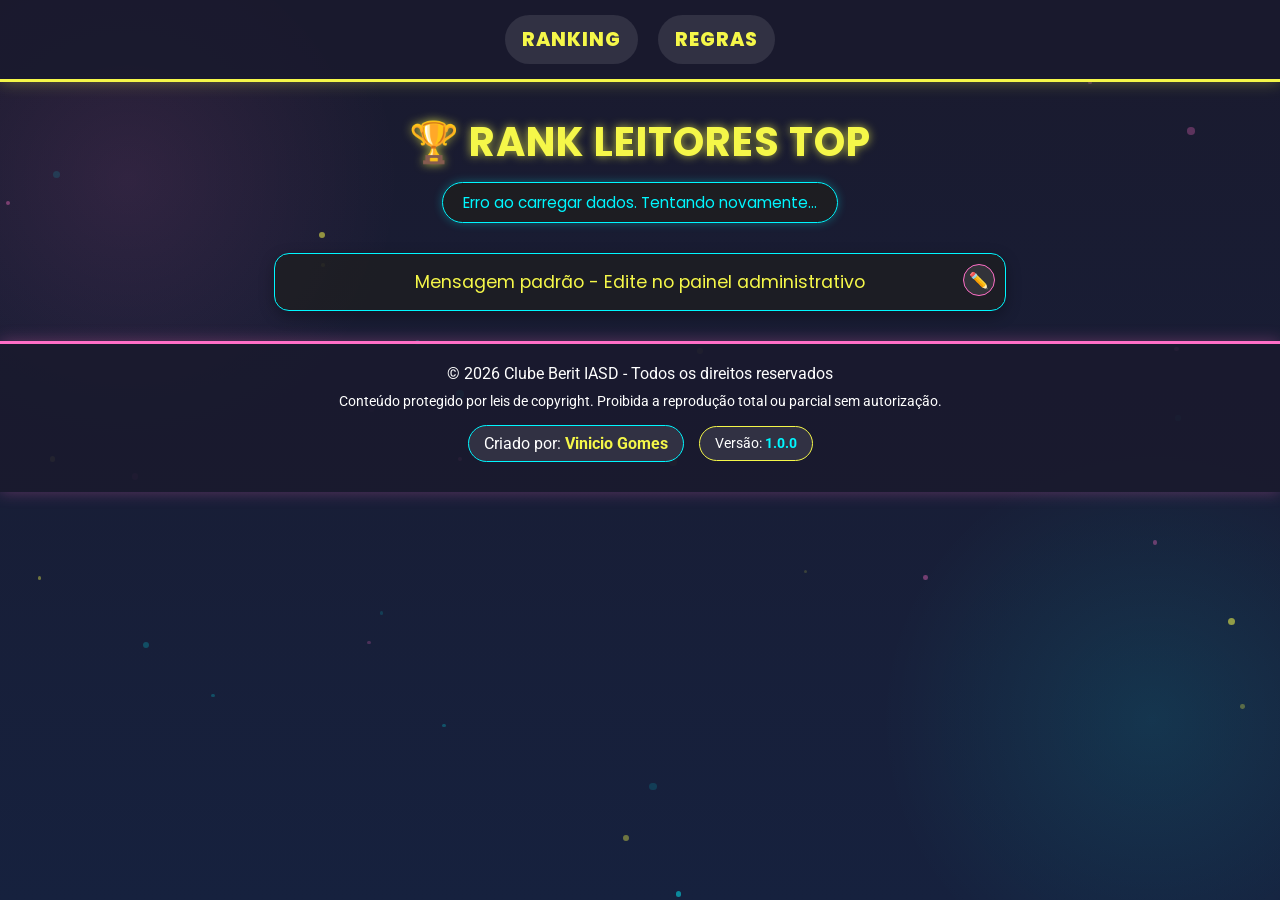
==== index.html @ 9e3b2700 "versao2" ====
<!DOCTYPE html>
<html lang="pt-br">
<head>
  <meta charset="UTF-8">
  <meta name="viewport" content="width=device-width, initial-scale=1.0">
  <title>Rank Leitores de Ponta - Desafio Jovem</title>
  <link href="https://fonts.googleapis.com/css2?family=Poppins:wght@700;800&family=Roboto:wght@400;700&display=swap" rel="stylesheet">
  <link rel="stylesheet" href="Css/styles.css">
</head>
<body>
  <div class="particles" id="particles"></div>
  
  <header>
    <div onclick="showRanking()">Ranking</div>
    <div onclick="showRules()">Regras</div>
  </header>

  <h1>🏆 RANK LEITORES TOP</h1>
  <div class="last-updated"><span id="last-updated"></span></div>
  
  <div class="custom-message" id="customMessage">
    <div class="custom-message-content" id="customMessageContent">
      Mensagem padrão - Edite no painel administrativo
    </div>
    <div class="edit-btn" id="editBtn">✏️</div>
  </div>
  
  <div class="ranking" id="ranking"></div>
  
  <div class="rules" id="rules">
    <h2>📜 REGRAS DA COMPETIÇÃO</h2>
    <ol>
      <li><strong>Questionário:</strong> Sera enviado um link toda segunda, terça e sexta com algumas perguntas.</li>
      <li><strong>Sobre o Questionário:</strong> Será realizado um estudo sobre um livro ou personagem da Bíblia, o qual será divulgado pelo capelão e estará no topo do site. O link será da plataforma Forms e enviado nos grupos do clube no WhatsApp. </li>
      <li><strong>Envio de respostas:</strong> Será aceito o envio de 1 formulário por participante.</li>
      <li><strong>Pontuação:</strong> Cada pergunta respondida certa vale 1 ponto.</li>
      <li><strong>Cantinho da unidade: </strong> Cada item do cantinho da unidade vale 1 ponto.</li>
      <li><strong>Culto:</strong> Presença no culto vale 2 pontos.</li>
      <li><strong>Premiação:</strong> Os 3 primeiros colocados ganharão prêmios especiais!</li>
      <li><strong>Data da premiação:</strong> A definir... </li>
    </ol>
  </div>

  <div class="admin-panel" id="adminPanel" style="display: none;">
    <span class="close-btn" id="closeAdminPanel">×</span>
    <div class="admin-content">
      <h3>🔒 Painel Administrativo</h3>
      <input type="password" id="adminPassword" class="admin-input" placeholder="Digite a senha">
      <textarea id="customMessageInput" class="admin-input" rows="5" placeholder="Digite sua mensagem personalizada"></textarea>
      <button class="admin-btn" id="saveMessageBtn">Salvar Mensagem</button>
    </div>
  </div>

  <footer>
    <div>© <span id="current-year"></span> Clube Berit IASD - Todos os direitos reservados</div>
    <div>Conteúdo protegido por leis de copyright. Proibida a reprodução total ou parcial sem autorização.</div>
    <div class="footer-info">
      <div>Criado por: <strong>Vinicio Gomes</strong></div>
      <div>Versão: <strong>1.0.0</strong></div>
    </div>
  </footer>

  <script src="java/script.js"></script>
</body>
</html>
---- Css/styles.css ----
:root {
  --neon-yellow: #f5f749;
  --neon-pink: #ff6ec7;
  --neon-blue: #00f7ff;
  --dark-bg: #1a1a2e;
  --darker-bg: #16213e;
}

body {
  margin: 0;
  font-family: 'Roboto', sans-serif;
  background: var(--dark-bg);
  color: white;
  background-image: 
    radial-gradient(circle at 10% 20%, rgba(255, 110, 199, 0.1) 0%, transparent 20%),
    radial-gradient(circle at 90% 80%, rgba(0, 247, 255, 0.1) 0%, transparent 20%),
    linear-gradient(to bottom, var(--dark-bg), var(--darker-bg));
  min-height: 100vh;
}

header {
  background: rgba(26, 26, 46, 0.9);
  padding: 15px;
  text-align: center;
  display: flex;
  justify-content: center;
  gap: 20px;
  flex-wrap: wrap;
  border-bottom: 3px solid var(--neon-yellow);
  box-shadow: 0 0 15px rgba(245, 247, 73, 0.3);
}

header div {
  cursor: pointer;
  color: var(--neon-yellow);
  font-family: 'Poppins', sans-serif;
  font-weight: 800;
  font-size: 1.2rem;
  text-transform: uppercase;
  letter-spacing: 1px;
  padding: 8px 15px;
  border-radius: 30px;
  transition: all 0.3s ease;
  background: rgba(255, 255, 255, 0.1);
  border: 2px solid transparent;
}

header div:hover {
  transform: translateY(-3px);
  box-shadow: 0 5px 15px rgba(245, 247, 73, 0.4);
  border-color: var(--neon-yellow);
}

h1 {
  text-align: center;
  margin: 30px 0 10px;
  color: var(--neon-yellow);
  font-family: 'Poppins', sans-serif;
  font-size: 2.5rem;
  text-shadow: 0 0 10px rgba(245, 247, 73, 0.7);
  letter-spacing: 1px;
  animation: glow 2s infinite alternate;
}

@keyframes glow {
  from {
    text-shadow: 0 0 10px rgba(245, 247, 73, 0.7);
  }
  to {
    text-shadow: 0 0 20px rgba(245, 247, 73, 0.9), 0 0 30px rgba(245, 247, 73, 0.5);
  }
}

.last-updated {
  text-align: center;
  margin: 10px auto 30px;
}

.last-updated span {
  color: var(--neon-blue);
  font-size: 0.95em;
  background-color: rgba(31, 31, 31, 0.8);
  display: inline-block;
  padding: 8px 20px;
  border-radius: 30px;
  box-shadow: 0 0 10px rgba(0, 247, 255, 0.3);
  font-family: 'Poppins', sans-serif;
  border: 1px solid var(--neon-blue);
}

.ranking {
  width: 100%;
  max-width: 700px;
  margin: 0 auto 30px;
  padding: 0 15px;
}

.entry {
  display: flex;
  align-items: center;
  background: rgba(30, 30, 30, 0.7);
  border-radius: 15px;
  padding: 15px;
  margin-bottom: 15px;
  box-shadow: 0 5px 15px rgba(0, 0, 0, 0.3);
  position: relative;
  transition: all 0.3s ease;
  backdrop-filter: blur(5px);
  border: 1px solid rgba(255, 255, 255, 0.1);
}

.entry:hover {
  transform: translateY(-5px);
  box-shadow: 0 8px 20px rgba(0, 0, 0, 0.4);
}

.entry.gold {
  background: linear-gradient(to right, rgba(255, 215, 0, 0.1), rgba(30, 30, 30, 0.7));
  border-left: 8px solid gold;
  animation: goldGlow 3s infinite alternate;
}

.entry.silver {
  background: linear-gradient(to right, rgba(192, 192, 192, 0.1), rgba(30, 30, 30, 0.7));
  border-left: 8px solid silver;
}

.entry.bronze {
  background: linear-gradient(to right, rgba(205, 127, 50, 0.1), rgba(30, 30, 30, 0.7));
  border-left: 8px solid #cd7f32;
}

@keyframes goldGlow {
  from {
    box-shadow: 0 0 10px rgba(255, 215, 0, 0.3);
  }
  to {
    box-shadow: 0 0 20px rgba(255, 215, 0, 0.6);
  }
}

.entry img {
  width: 60px;
  height: 60px;
  border-radius: 50%;
  margin-right: 20px;
  object-fit: cover;
  border: 3px solid rgba(255, 255, 255, 0.2);
  box-shadow: 0 0 10px rgba(0, 0, 0, 0.3);
}

.entry .info {
  flex-grow: 1;
}

.entry .info .name {
  font-weight: bold;
  font-size: 1.2rem;
  color: white;
  margin-bottom: 5px;
  font-family: 'Poppins', sans-serif;
}

.entry .info .points {
  font-size: 1em;
  color: #ccc;
  display: flex;
  align-items: center;
}

.entry .info .points::before {
  content: "⭐";
  margin-right: 5px;
  font-size: 0.9em;
}

.position {
  font-size: 1.5em;
  font-weight: bold;
  margin-right: 15px;
  width: 40px;
  text-align: center;
  font-family: 'Poppins', sans-serif;
  color: var(--neon-pink);
  text-shadow: 0 0 5px rgba(255, 110, 199, 0.5);
}

.crown {
  font-size: 2em;
  position: absolute;
  right: 20px;
  top: 50%;
  transform: translateY(-50%);
  filter: drop-shadow(0 0 5px rgba(255, 255, 255, 0.7));
}

.gold .crown {
  animation: bounce 1s infinite alternate;
}

@keyframes bounce {
  from {
    transform: translateY(-50%) scale(1);
  }
  to {
    transform: translateY(-50%) scale(1.1);
  }
}

.particles {
  position: fixed;
  top: 0;
  left: 0;
  width: 100%;
  height: 100%;
  pointer-events: none;
  z-index: -1;
}

.rules {
  max-width: 700px;
  margin: 30px auto;
  padding: 20px;
  background: rgba(30, 30, 30, 0.7);
  border-radius: 15px;
  box-shadow: 0 5px 15px rgba(0, 0, 0, 0.3);
  border: 1px solid var(--neon-yellow);
  display: none;
}

.rules h2 {
  color: var(--neon-pink);
  font-family: 'Poppins', sans-serif;
  text-align: center;
  margin-bottom: 20px;
  text-shadow: 0 0 8px rgba(255, 110, 199, 0.5);
}

.rules ol {
  padding-left: 20px;
}

.rules li {
  margin-bottom: 10px;
  line-height: 1.5;
}

.rules li strong {
  color: var(--neon-yellow);
}

.custom-message {
  text-align: center;
  margin: 20px auto;
  max-width: 700px;
  padding: 15px;
  background: rgba(30, 30, 30, 0.7);
  border-radius: 15px;
  box-shadow: 0 5px 15px rgba(0, 0, 0, 0.3);
  border: 1px solid var(--neon-blue);
  position: relative;
}

.custom-message-content {
  color: var(--neon-yellow);
  font-family: 'Poppins', sans-serif;
  font-size: 1.1rem;
}

.edit-btn {
  position: absolute;
  right: 10px;
  top: 10px;
  background: rgba(255, 255, 255, 0.1);
  border: 1px solid var(--neon-pink);
  color: var(--neon-pink);
  border-radius: 50%;
  width: 30px;
  height: 30px;
  cursor: pointer;
  display: flex;
  align-items: center;
  justify-content: center;
  font-size: 1rem;
}

.edit-btn:hover {
  background: rgba(255, 110, 199, 0.2);
}

.admin-panel {
  position: fixed;
  top: 0;
  left: 0;
  width: 100%;
  height: 100%;
  background: rgba(0, 0, 0, 0.8);
  display: flex;
  justify-content: center;
  align-items: center;
  z-index: 1000;
  backdrop-filter: blur(5px);
}

.admin-content {
  background: var(--darker-bg);
  padding: 30px;
  border-radius: 15px;
  width: 90%;
  max-width: 500px;
  border: 2px solid var(--neon-yellow);
  box-shadow: 0 0 20px rgba(245, 247, 73, 0.5);
}

.admin-content h3 {
  color: var(--neon-yellow);
  text-align: center;
  margin-bottom: 20px;
  font-family: 'Poppins', sans-serif;
}

.admin-input {
  width: 100%;
  padding: 12px;
  margin-bottom: 15px;
  background: rgba(255, 255, 255, 0.1);
  border: 1px solid var(--neon-blue);
  border-radius: 8px;
  color: white;
  font-size: 1rem;
}

.admin-btn {
  background: var(--neon-pink);
  color: black;
  border: none;
  padding: 12px 20px;
  border-radius: 8px;
  cursor: pointer;
  font-weight: bold;
  width: 100%;
  font-size: 1rem;
  margin-top: 10px;
  transition: all 0.3s;
}

.admin-btn:hover {
  background: var(--neon-yellow);
  transform: translateY(-2px);
}

.close-btn {
  position: absolute;
  top: 10px;
  right: 10px;
  color: var(--neon-pink);
  font-size: 1.5rem;
  cursor: pointer;
}

footer {
  background: rgba(26, 26, 46, 0.9);
  padding: 20px;
  text-align: center;
  border-top: 3px solid var(--neon-pink);
  box-shadow: 0 0 15px rgba(255, 110, 199, 0.3);
  margin-top: 30px;
  font-family: 'Roboto', sans-serif;
  color: white;
}

footer div:first-child {
  margin-bottom: 10px;
}

footer div:nth-child(2) {
  margin-bottom: 10px;
  font-size: 0.9em;
}

.footer-info {
  display: flex;
  justify-content: center;
  align-items: center;
  gap: 15px;
  flex-wrap: wrap;
  margin-top: 15px;
}

.footer-info div {
  background: rgba(255, 255, 255, 0.1);
  padding: 8px 15px;
  border-radius: 20px;
}

.footer-info div:first-child {
  border: 1px solid var(--neon-blue);
}

.footer-info div:first-child strong {
  color: var(--neon-yellow);
}

.footer-info div:nth-child(2) {
  border: 1px solid var(--neon-yellow);
}

.footer-info div:nth-child(2) strong {
  color: var(--neon-blue);
}

@media (max-width: 600px) {
  h1 {
    font-size: 1.8rem;
  }
  
  header div {
    font-size: 1rem;
    padding: 6px 12px;
  }
  
  .entry {
    padding: 12px;
  }
  
  .entry img {
    width: 50px;
    height: 50px;
    margin-right: 12px;
  }
  
  .position {
    font-size: 1.3em;
    margin-right: 10px;
    width: 30px;
  }
  
  .crown {
    font-size: 1.5em;
    right: 10px;
  }
}
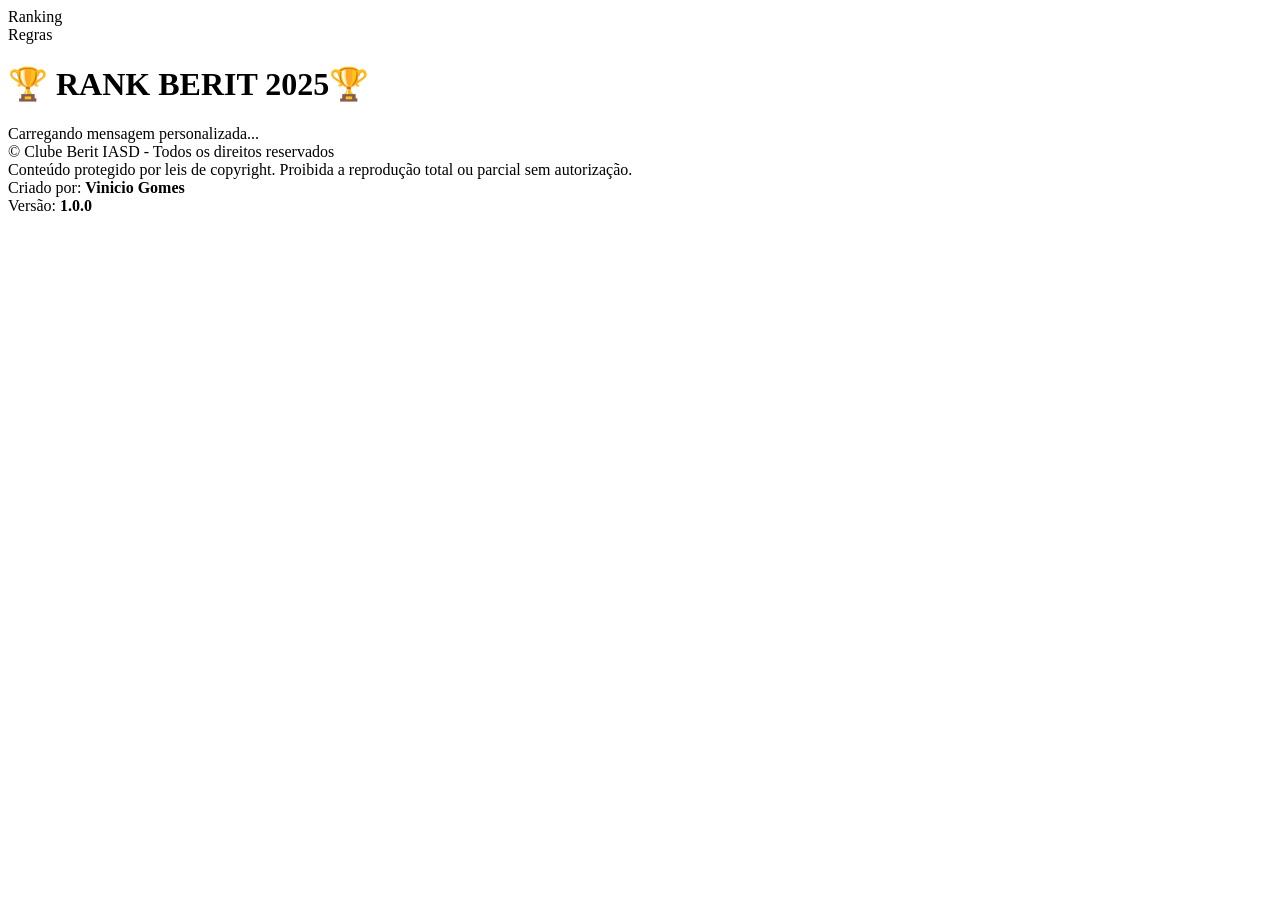
==== commit a901261d: "Update index.html" ====
--- a/index.html
+++ b/index.html
@@ -5,33 +5,32 @@
   <meta name="viewport" content="width=device-width, initial-scale=1.0">
   <title>Rank Leitores de Ponta - Desafio Jovem</title>
   <link href="https://fonts.googleapis.com/css2?family=Poppins:wght@700;800&family=Roboto:wght@400;700&display=swap" rel="stylesheet">
-  <link rel="stylesheet" href="Css/styles.css">
+  <link rel="stylesheet" href="/css/style.css">
 </head>
 <body>
   <div class="particles" id="particles"></div>
-  
+
   <header>
     <div onclick="showRanking()">Ranking</div>
     <div onclick="showRules()">Regras</div>
   </header>
 
-  <h1>🏆 RANK LEITORES TOP</h1>
+  <h1>🏆 RANK BERIT 2025🏆</h1>
   <div class="last-updated"><span id="last-updated"></span></div>
-  
+
   <div class="custom-message" id="customMessage">
     <div class="custom-message-content" id="customMessageContent">
-      Mensagem padrão - Edite no painel administrativo
+      Carregando mensagem personalizada...
     </div>
-    <div class="edit-btn" id="editBtn">✏️</div>
   </div>
-  
+
   <div class="ranking" id="ranking"></div>
-  
-  <div class="rules" id="rules">
+
+  <div class="rules" id="rules" style="display: none;">
     <h2>📜 REGRAS DA COMPETIÇÃO</h2>
     <ol>
       <li><strong>Questionário:</strong> Sera enviado um link toda segunda, terça e sexta com algumas perguntas.</li>
-      <li><strong>Sobre o Questionário:</strong> Será realizado um estudo sobre um livro ou personagem da Bíblia, o qual será divulgado pelo capelão e estará no topo do site. O link será da plataforma Forms e enviado nos grupos do clube no WhatsApp. </li>
+      <li><strong>Sobre o Questionário:</strong> Será realizado um estudo sobre um livro ou personagem da Bíblia...</li>
       <li><strong>Envio de respostas:</strong> Será aceito o envio de 1 formulário por participante.</li>
       <li><strong>Pontuação:</strong> Cada pergunta respondida certa vale 1 ponto.</li>
       <li><strong>Cantinho da unidade: </strong> Cada item do cantinho da unidade vale 1 ponto.</li>
@@ -39,16 +38,6 @@
       <li><strong>Premiação:</strong> Os 3 primeiros colocados ganharão prêmios especiais!</li>
       <li><strong>Data da premiação:</strong> A definir... </li>
     </ol>
-  </div>
-
-  <div class="admin-panel" id="adminPanel" style="display: none;">
-    <span class="close-btn" id="closeAdminPanel">×</span>
-    <div class="admin-content">
-      <h3>🔒 Painel Administrativo</h3>
-      <input type="password" id="adminPassword" class="admin-input" placeholder="Digite a senha">
-      <textarea id="customMessageInput" class="admin-input" rows="5" placeholder="Digite sua mensagem personalizada"></textarea>
-      <button class="admin-btn" id="saveMessageBtn">Salvar Mensagem</button>
-    </div>
   </div>
 
   <footer>
@@ -60,6 +49,6 @@
     </div>
   </footer>
 
-  <script src="java/script.js"></script>
+  <script src="/js/script.js"></script>
 </body>
-</html>+</html>
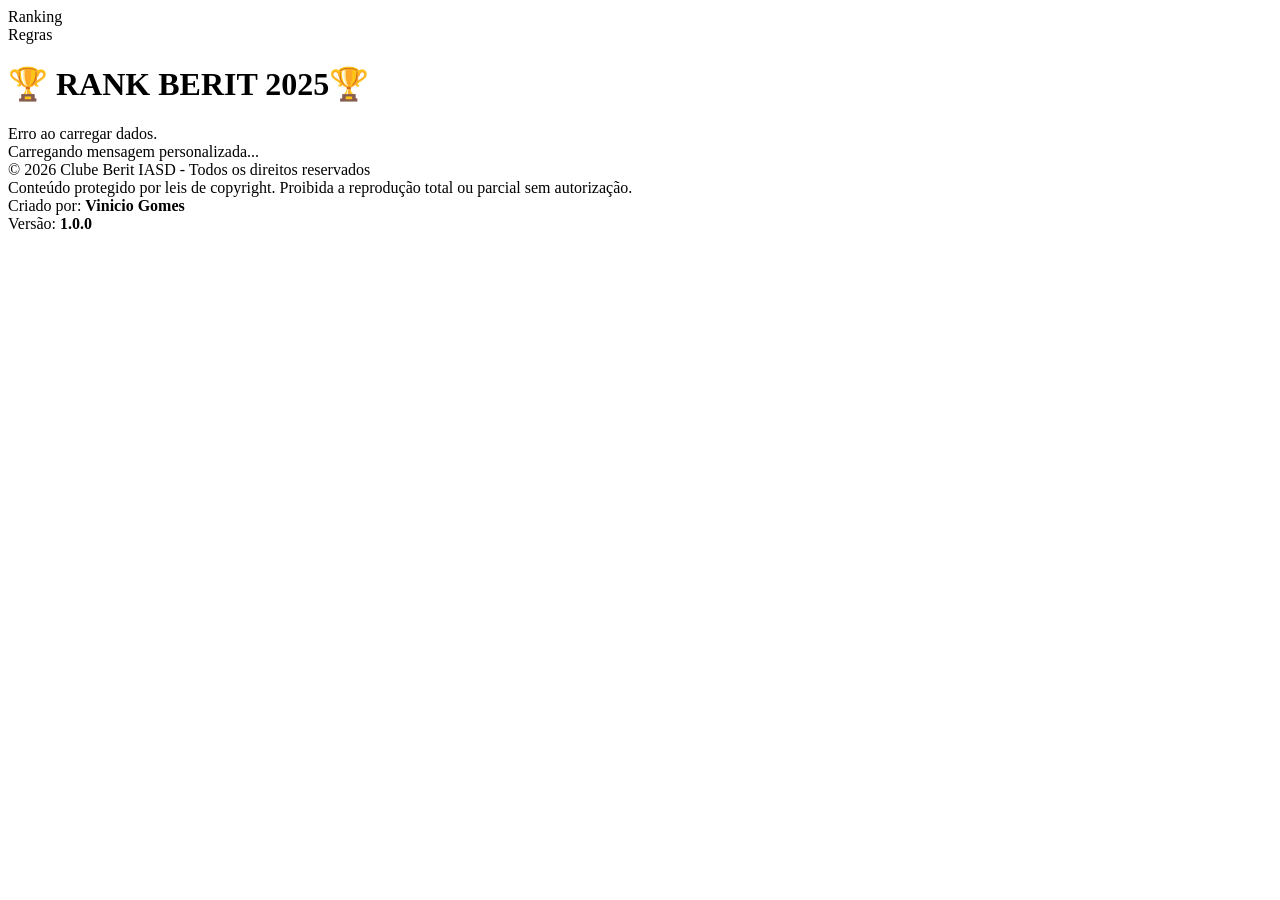
==== commit 7af34cba: "Update index.html" ====
--- a/index.html
+++ b/index.html
@@ -5,7 +5,7 @@
   <meta name="viewport" content="width=device-width, initial-scale=1.0">
   <title>Rank Leitores de Ponta - Desafio Jovem</title>
   <link href="https://fonts.googleapis.com/css2?family=Poppins:wght@700;800&family=Roboto:wght@400;700&display=swap" rel="stylesheet">
-  <link rel="stylesheet" href="/css/style.css">
+  <link rel="stylesheet" href="/Css/style.css">
 </head>
 <body>
   <div class="particles" id="particles"></div>
@@ -49,6 +49,7 @@
     </div>
   </footer>
 
-  <script src="/js/script.js"></script>
+  <script src="/java/script.js"></script>
 </body>
 </html>
+
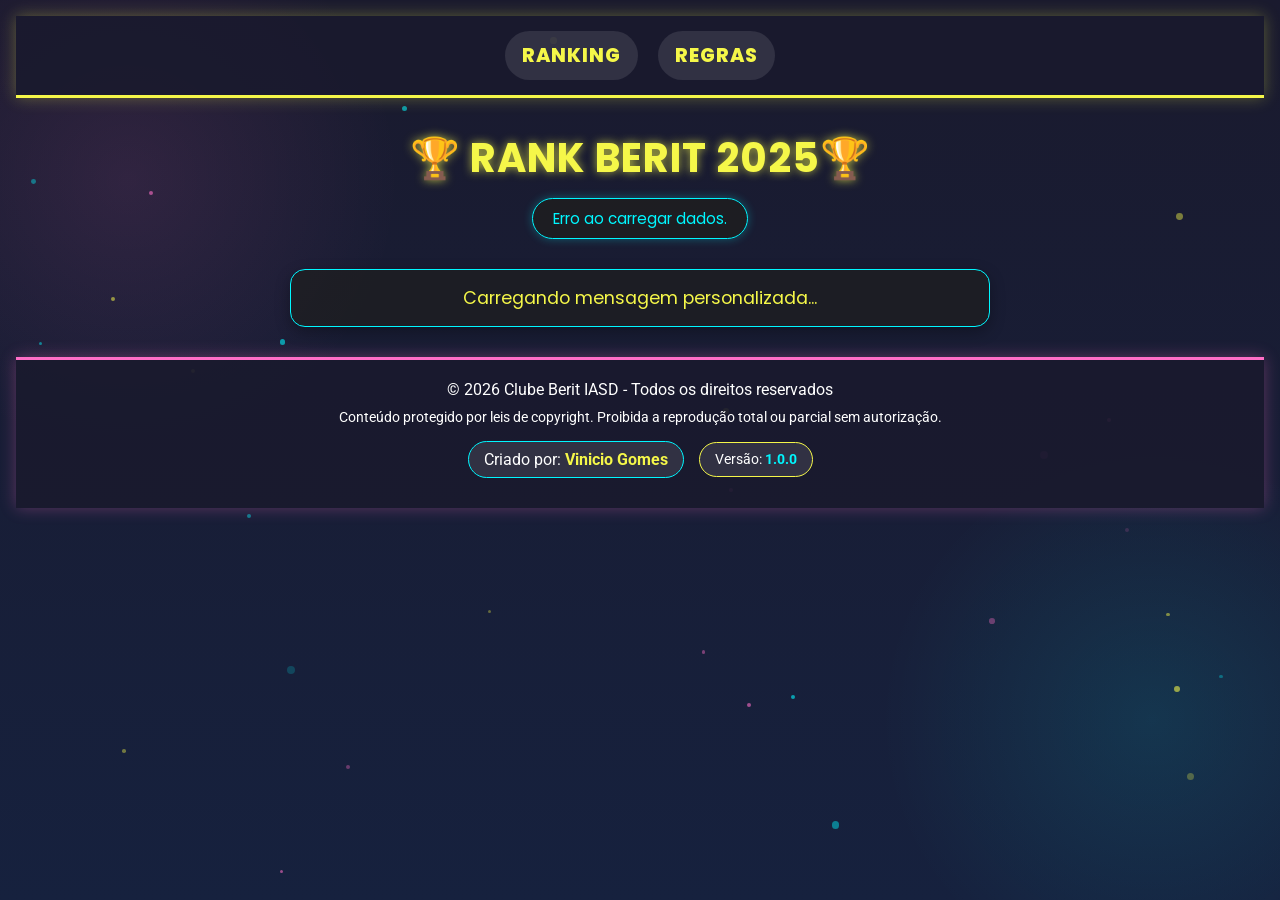
==== commit e30f2296: "Update index.html" ====
--- a/index.html
+++ b/index.html
@@ -5,7 +5,7 @@
   <meta name="viewport" content="width=device-width, initial-scale=1.0">
   <title>Rank Leitores de Ponta - Desafio Jovem</title>
   <link href="https://fonts.googleapis.com/css2?family=Poppins:wght@700;800&family=Roboto:wght@400;700&display=swap" rel="stylesheet">
-  <link rel="stylesheet" href="/Css/style.css">
+  <link rel="stylesheet" href="Css/styles.css">
 </head>
 <body>
   <div class="particles" id="particles"></div>
@@ -49,7 +49,9 @@
     </div>
   </footer>
 
-  <script src="/java/script.js"></script>
+  <script src="java/script.js"></script>
 </body>
 </html>
 
+
+
--- a/Css/styles.css
+++ b/Css/styles.css
@@ -0,0 +1,573 @@
+:root {
+  --neon-yellow: #f5f749;
+  --neon-pink: #ff6ec7;
+  --neon-blue: #00f7ff;
+  --dark-bg: #1a1a2e;
+  --darker-bg: #16213e;
+}
+/* Reset e responsividade básica */
+* {
+  margin: 0;
+  padding: 0;
+  box-sizing: border-box;
+}
+
+body {
+  font-family: 'Poppins', sans-serif;
+  background-color: #0e0e1a;
+  color: #fff;
+  padding: 1rem;
+}
+
+/* Container principal */
+.container {
+  max-width: 500px;
+  margin: 0 auto;
+  padding: 1rem;
+}
+
+/* Botões do topo */
+header {
+  display: flex;
+  justify-content: center;
+  gap: 10px;
+  flex-wrap: wrap;
+  margin-bottom: 20px;
+}
+
+header button {
+  background-color: #292947;
+  color: #f5f5f5;
+  padding: 10px 15px;
+  border: none;
+  border-radius: 8px;
+  font-weight: bold;
+  font-size: 1rem;
+}
+
+/* Título e mensagem */
+.title {
+  text-align: center;
+  font-size: 1.4rem;
+  font-weight: bold;
+  color: #ffe600;
+  margin-bottom: 10px;
+}
+
+.subtitle {
+  text-align: center;
+  font-size: 0.9rem;
+  color: #0ff;
+  margin-bottom: 1rem;
+}
+
+.message-box {
+  text-align: center;
+  background-color: #1f1f2e;
+  color: #fff700;
+  padding: 0.6rem;
+  border-radius: 8px;
+  margin-bottom: 1rem;
+  position: relative;
+}
+
+/* Ranking cards */
+.rank-card {
+  background: linear-gradient(145deg, #1e1e2d, #292947);
+  border-radius: 16px;
+  padding: 1rem;
+  margin-bottom: 1rem;
+  display: flex;
+  align-items: center;
+  justify-content: space-between;
+  gap: 0.8rem;
+  box-shadow: 0 0 10px rgba(255, 255, 255, 0.05);
+}
+
+.rank-info {
+  display: flex;
+  align-items: center;
+  gap: 0.8rem;
+}
+
+.rank-info img {
+  width: 45px;
+  height: 45px;
+  border-radius: 50%;
+}
+
+.rank-info .text {
+  display: flex;
+  flex-direction: column;
+}
+
+.rank-info .text .name {
+  font-weight: bold;
+  font-size: 1rem;
+}
+
+.rank-info .text .points {
+  font-size: 0.85rem;
+  color: #ccc;
+}
+
+.rank-icon {
+  font-size: 1.4rem;
+}
+
+/* Responsividade para celular */
+@media (max-width: 480px) {
+  .rank-card {
+    flex-direction: column;
+    align-items: center;
+    text-align: center;
+  }
+
+  .rank-info {
+    flex-direction: column;
+  }
+
+  .rank-icon {
+    margin-top: 0.5rem;
+  }
+
+  header {
+    flex-direction: column;
+  }
+}
+
+
+body {
+  margin: 0;
+  font-family: 'Roboto', sans-serif;
+  background: var(--dark-bg);
+  color: white;
+  background-image: 
+    radial-gradient(circle at 10% 20%, rgba(255, 110, 199, 0.1) 0%, transparent 20%),
+    radial-gradient(circle at 90% 80%, rgba(0, 247, 255, 0.1) 0%, transparent 20%),
+    linear-gradient(to bottom, var(--dark-bg), var(--darker-bg));
+  min-height: 100vh;
+}
+
+header {
+  background: rgba(26, 26, 46, 0.9);
+  padding: 15px;
+  text-align: center;
+  display: flex;
+  justify-content: center;
+  gap: 20px;
+  flex-wrap: wrap;
+  border-bottom: 3px solid var(--neon-yellow);
+  box-shadow: 0 0 15px rgba(245, 247, 73, 0.3);
+}
+
+header div {
+  cursor: pointer;
+  color: var(--neon-yellow);
+  font-family: 'Poppins', sans-serif;
+  font-weight: 800;
+  font-size: 1.2rem;
+  text-transform: uppercase;
+  letter-spacing: 1px;
+  padding: 8px 15px;
+  border-radius: 30px;
+  transition: all 0.3s ease;
+  background: rgba(255, 255, 255, 0.1);
+  border: 2px solid transparent;
+}
+
+header div:hover {
+  transform: translateY(-3px);
+  box-shadow: 0 5px 15px rgba(245, 247, 73, 0.4);
+  border-color: var(--neon-yellow);
+}
+
+h1 {
+  text-align: center;
+  margin: 30px 0 10px;
+  color: var(--neon-yellow);
+  font-family: 'Poppins', sans-serif;
+  font-size: 2.5rem;
+  text-shadow: 0 0 10px rgba(245, 247, 73, 0.7);
+  letter-spacing: 1px;
+  animation: glow 2s infinite alternate;
+}
+
+@keyframes glow {
+  from {
+    text-shadow: 0 0 10px rgba(245, 247, 73, 0.7);
+  }
+  to {
+    text-shadow: 0 0 20px rgba(245, 247, 73, 0.9), 0 0 30px rgba(245, 247, 73, 0.5);
+  }
+}
+
+.last-updated {
+  text-align: center;
+  margin: 10px auto 30px;
+}
+
+.last-updated span {
+  color: var(--neon-blue);
+  font-size: 0.95em;
+  background-color: rgba(31, 31, 31, 0.8);
+  display: inline-block;
+  padding: 8px 20px;
+  border-radius: 30px;
+  box-shadow: 0 0 10px rgba(0, 247, 255, 0.3);
+  font-family: 'Poppins', sans-serif;
+  border: 1px solid var(--neon-blue);
+}
+
+.ranking {
+  width: 100%;
+  max-width: 700px;
+  margin: 0 auto 30px;
+  padding: 0 15px;
+}
+
+.entry {
+  display: flex;
+  align-items: center;
+  background: rgba(30, 30, 30, 0.7);
+  border-radius: 15px;
+  padding: 15px;
+  margin-bottom: 15px;
+  box-shadow: 0 5px 15px rgba(0, 0, 0, 0.3);
+  position: relative;
+  transition: all 0.3s ease;
+  backdrop-filter: blur(5px);
+  border: 1px solid rgba(255, 255, 255, 0.1);
+}
+
+.entry:hover {
+  transform: translateY(-5px);
+  box-shadow: 0 8px 20px rgba(0, 0, 0, 0.4);
+}
+
+.entry.gold {
+  background: linear-gradient(to right, rgba(255, 215, 0, 0.1), rgba(30, 30, 30, 0.7));
+  border-left: 8px solid gold;
+  animation: goldGlow 3s infinite alternate;
+}
+
+.entry.silver {
+  background: linear-gradient(to right, rgba(192, 192, 192, 0.1), rgba(30, 30, 30, 0.7));
+  border-left: 8px solid silver;
+}
+
+.entry.bronze {
+  background: linear-gradient(to right, rgba(205, 127, 50, 0.1), rgba(30, 30, 30, 0.7));
+  border-left: 8px solid #cd7f32;
+}
+
+@keyframes goldGlow {
+  from {
+    box-shadow: 0 0 10px rgba(255, 215, 0, 0.3);
+  }
+  to {
+    box-shadow: 0 0 20px rgba(255, 215, 0, 0.6);
+  }
+}
+
+.entry img {
+  width: 60px;
+  height: 60px;
+  border-radius: 50%;
+  margin-right: 20px;
+  object-fit: cover;
+  border: 3px solid rgba(255, 255, 255, 0.2);
+  box-shadow: 0 0 10px rgba(0, 0, 0, 0.3);
+}
+
+.entry .info {
+  flex-grow: 1;
+}
+
+.entry .info .name {
+  font-weight: bold;
+  font-size: 1.2rem;
+  color: white;
+  margin-bottom: 5px;
+  font-family: 'Poppins', sans-serif;
+}
+
+.entry .info .points {
+  font-size: 1em;
+  color: #ccc;
+  display: flex;
+  align-items: center;
+}
+
+.entry .info .points::before {
+  content: "⭐";
+  margin-right: 5px;
+  font-size: 0.9em;
+}
+
+.position {
+  font-size: 1.5em;
+  font-weight: bold;
+  margin-right: 15px;
+  width: 40px;
+  text-align: center;
+  font-family: 'Poppins', sans-serif;
+  color: var(--neon-pink);
+  text-shadow: 0 0 5px rgba(255, 110, 199, 0.5);
+}
+
+.crown {
+  font-size: 2em;
+  position: absolute;
+  right: 20px;
+  top: 50%;
+  transform: translateY(-50%);
+  filter: drop-shadow(0 0 5px rgba(255, 255, 255, 0.7));
+}
+
+.gold .crown {
+  animation: bounce 1s infinite alternate;
+}
+
+@keyframes bounce {
+  from {
+    transform: translateY(-50%) scale(1);
+  }
+  to {
+    transform: translateY(-50%) scale(1.1);
+  }
+}
+
+.particles {
+  position: fixed;
+  top: 0;
+  left: 0;
+  width: 100%;
+  height: 100%;
+  pointer-events: none;
+  z-index: -1;
+}
+
+.rules {
+  max-width: 700px;
+  margin: 30px auto;
+  padding: 20px;
+  background: rgba(30, 30, 30, 0.7);
+  border-radius: 15px;
+  box-shadow: 0 5px 15px rgba(0, 0, 0, 0.3);
+  border: 1px solid var(--neon-yellow);
+  display: none;
+}
+
+.rules h2 {
+  color: var(--neon-pink);
+  font-family: 'Poppins', sans-serif;
+  text-align: center;
+  margin-bottom: 20px;
+  text-shadow: 0 0 8px rgba(255, 110, 199, 0.5);
+}
+
+.rules ol {
+  padding-left: 20px;
+}
+
+.rules li {
+  margin-bottom: 10px;
+  line-height: 1.5;
+}
+
+.rules li strong {
+  color: var(--neon-yellow);
+}
+
+.custom-message {
+  text-align: center;
+  margin: 20px auto;
+  max-width: 700px;
+  padding: 15px;
+  background: rgba(30, 30, 30, 0.7);
+  border-radius: 15px;
+  box-shadow: 0 5px 15px rgba(0, 0, 0, 0.3);
+  border: 1px solid var(--neon-blue);
+  position: relative;
+}
+
+.custom-message-content {
+  color: var(--neon-yellow);
+  font-family: 'Poppins', sans-serif;
+  font-size: 1.1rem;
+}
+
+.edit-btn {
+  position: absolute;
+  right: 10px;
+  top: 10px;
+  background: rgba(255, 255, 255, 0.1);
+  border: 1px solid var(--neon-pink);
+  color: var(--neon-pink);
+  border-radius: 50%;
+  width: 30px;
+  height: 30px;
+  cursor: pointer;
+  display: flex;
+  align-items: center;
+  justify-content: center;
+  font-size: 1rem;
+}
+
+.edit-btn:hover {
+  background: rgba(255, 110, 199, 0.2);
+}
+
+.admin-panel {
+  position: fixed;
+  top: 0;
+  left: 0;
+  width: 100%;
+  height: 100%;
+  background: rgba(0, 0, 0, 0.8);
+  display: flex;
+  justify-content: center;
+  align-items: center;
+  z-index: 1000;
+  backdrop-filter: blur(5px);
+}
+
+.admin-content {
+  background: var(--darker-bg);
+  padding: 30px;
+  border-radius: 15px;
+  width: 90%;
+  max-width: 500px;
+  border: 2px solid var(--neon-yellow);
+  box-shadow: 0 0 20px rgba(245, 247, 73, 0.5);
+}
+
+.admin-content h3 {
+  color: var(--neon-yellow);
+  text-align: center;
+  margin-bottom: 20px;
+  font-family: 'Poppins', sans-serif;
+}
+
+.admin-input {
+  width: 100%;
+  padding: 12px;
+  margin-bottom: 15px;
+  background: rgba(255, 255, 255, 0.1);
+  border: 1px solid var(--neon-blue);
+  border-radius: 8px;
+  color: white;
+  font-size: 1rem;
+}
+
+.admin-btn {
+  background: var(--neon-pink);
+  color: black;
+  border: none;
+  padding: 12px 20px;
+  border-radius: 8px;
+  cursor: pointer;
+  font-weight: bold;
+  width: 100%;
+  font-size: 1rem;
+  margin-top: 10px;
+  transition: all 0.3s;
+}
+
+.admin-btn:hover {
+  background: var(--neon-yellow);
+  transform: translateY(-2px);
+}
+
+.close-btn {
+  position: absolute;
+  top: 10px;
+  right: 10px;
+  color: var(--neon-pink);
+  font-size: 1.5rem;
+  cursor: pointer;
+}
+
+footer {
+  background: rgba(26, 26, 46, 0.9);
+  padding: 20px;
+  text-align: center;
+  border-top: 3px solid var(--neon-pink);
+  box-shadow: 0 0 15px rgba(255, 110, 199, 0.3);
+  margin-top: 30px;
+  font-family: 'Roboto', sans-serif;
+  color: white;
+}
+
+footer div:first-child {
+  margin-bottom: 10px;
+}
+
+footer div:nth-child(2) {
+  margin-bottom: 10px;
+  font-size: 0.9em;
+}
+
+.footer-info {
+  display: flex;
+  justify-content: center;
+  align-items: center;
+  gap: 15px;
+  flex-wrap: wrap;
+  margin-top: 15px;
+}
+
+.footer-info div {
+  background: rgba(255, 255, 255, 0.1);
+  padding: 8px 15px;
+  border-radius: 20px;
+}
+
+.footer-info div:first-child {
+  border: 1px solid var(--neon-blue);
+}
+
+.footer-info div:first-child strong {
+  color: var(--neon-yellow);
+}
+
+.footer-info div:nth-child(2) {
+  border: 1px solid var(--neon-yellow);
+}
+
+.footer-info div:nth-child(2) strong {
+  color: var(--neon-blue);
+}
+
+@media (max-width: 600px) {
+  h1 {
+    font-size: 1.8rem;
+  }
+  
+  header div {
+    font-size: 1rem;
+    padding: 6px 12px;
+  }
+  
+  .entry {
+    padding: 12px;
+  }
+  
+  .entry img {
+    width: 50px;
+    height: 50px;
+    margin-right: 12px;
+  }
+  
+  .position {
+    font-size: 1.3em;
+    margin-right: 10px;
+    width: 30px;
+  }
+  
+  .crown {
+    font-size: 1.5em;
+    right: 10px;
+  }
+}
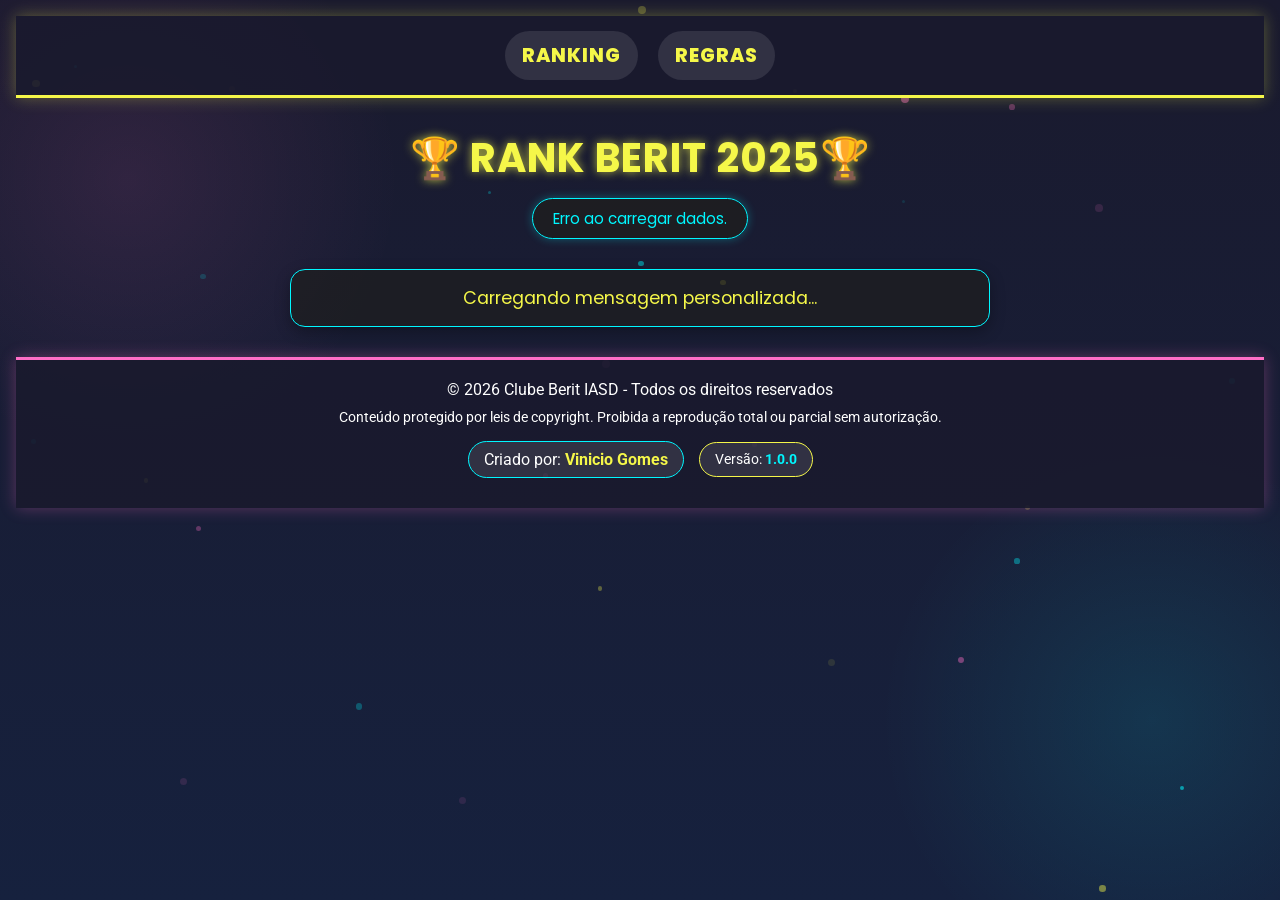
==== commit 8422c76a: "Update index.html" ====
--- a/index.html
+++ b/index.html
@@ -5,7 +5,7 @@
   <meta name="viewport" content="width=device-width, initial-scale=1.0">
   <title>Rank Leitores de Ponta - Desafio Jovem</title>
   <link href="https://fonts.googleapis.com/css2?family=Poppins:wght@700;800&family=Roboto:wght@400;700&display=swap" rel="stylesheet">
-  <link rel="stylesheet" href="Css/styles.css">
+ <link rel="stylesheet" href="Css/styles.css">
 </head>
 <body>
   <div class="particles" id="particles"></div>
@@ -55,3 +55,4 @@
 
 
 
+
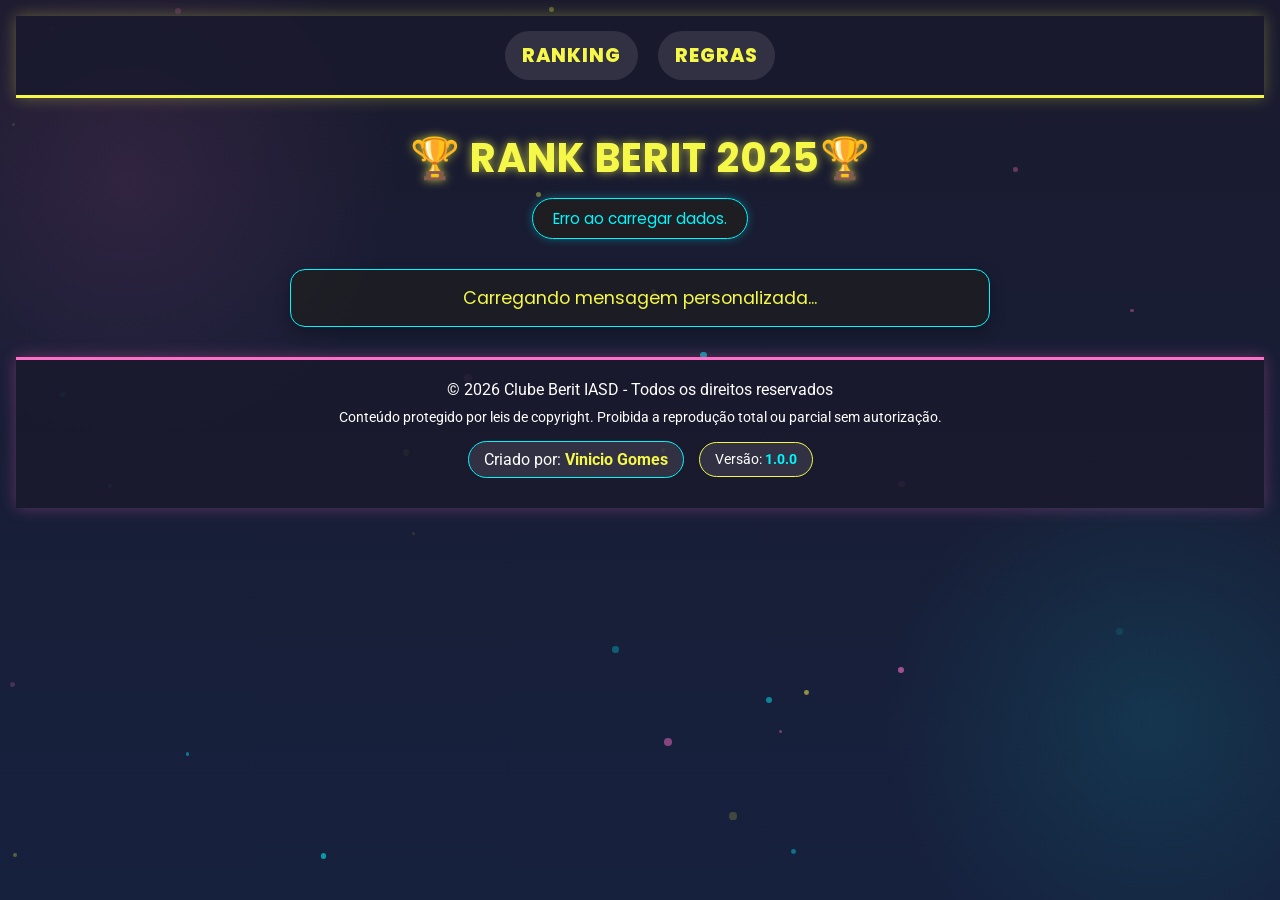
==== commit cc543942: "Update index.html as" ====
--- a/index.html
+++ b/index.html
@@ -29,14 +29,14 @@
   <div class="rules" id="rules" style="display: none;">
     <h2>📜 REGRAS DA COMPETIÇÃO</h2>
     <ol>
-      <li><strong>Questionário:</strong> Sera enviado um link toda segunda, terça e sexta com algumas perguntas.</li>
-      <li><strong>Sobre o Questionário:</strong> Será realizado um estudo sobre um livro ou personagem da Bíblia...</li>
-      <li><strong>Envio de respostas:</strong> Será aceito o envio de 1 formulário por participante.</li>
-      <li><strong>Pontuação:</strong> Cada pergunta respondida certa vale 1 ponto.</li>
+      <li><strong>Estudo da Bíblia:</strong> O estudo do livro indicado vale pontos (serão feitas perguntas no grupo do WhatsApp). </li>
+      <li><strong>Frequência:</strong> Nas atividades do clube e nos dias de culto.</li>
+      <li><strong>Apostila :</strong> Apostila terminada a tempo e bem Cuidada.</li>
+      <li><strong>Participação nos eventos:</strong> Desfiles, concursos e eventos na igreja.</li>
       <li><strong>Cantinho da unidade: </strong> Cada item do cantinho da unidade vale 1 ponto.</li>
-      <li><strong>Culto:</strong> Presença no culto vale 2 pontos.</li>
-      <li><strong>Premiação:</strong> Os 3 primeiros colocados ganharão prêmios especiais!</li>
-      <li><strong>Data da premiação:</strong> A definir... </li>
+      <li><strong>Culto:</strong> Presença no culto.</li>
+      <li><strong>Pontuação:</strong> Cada item vale 1 ponto.</li>
+      
     </ol>
   </div>
 
@@ -56,3 +56,4 @@
 
 
 
+
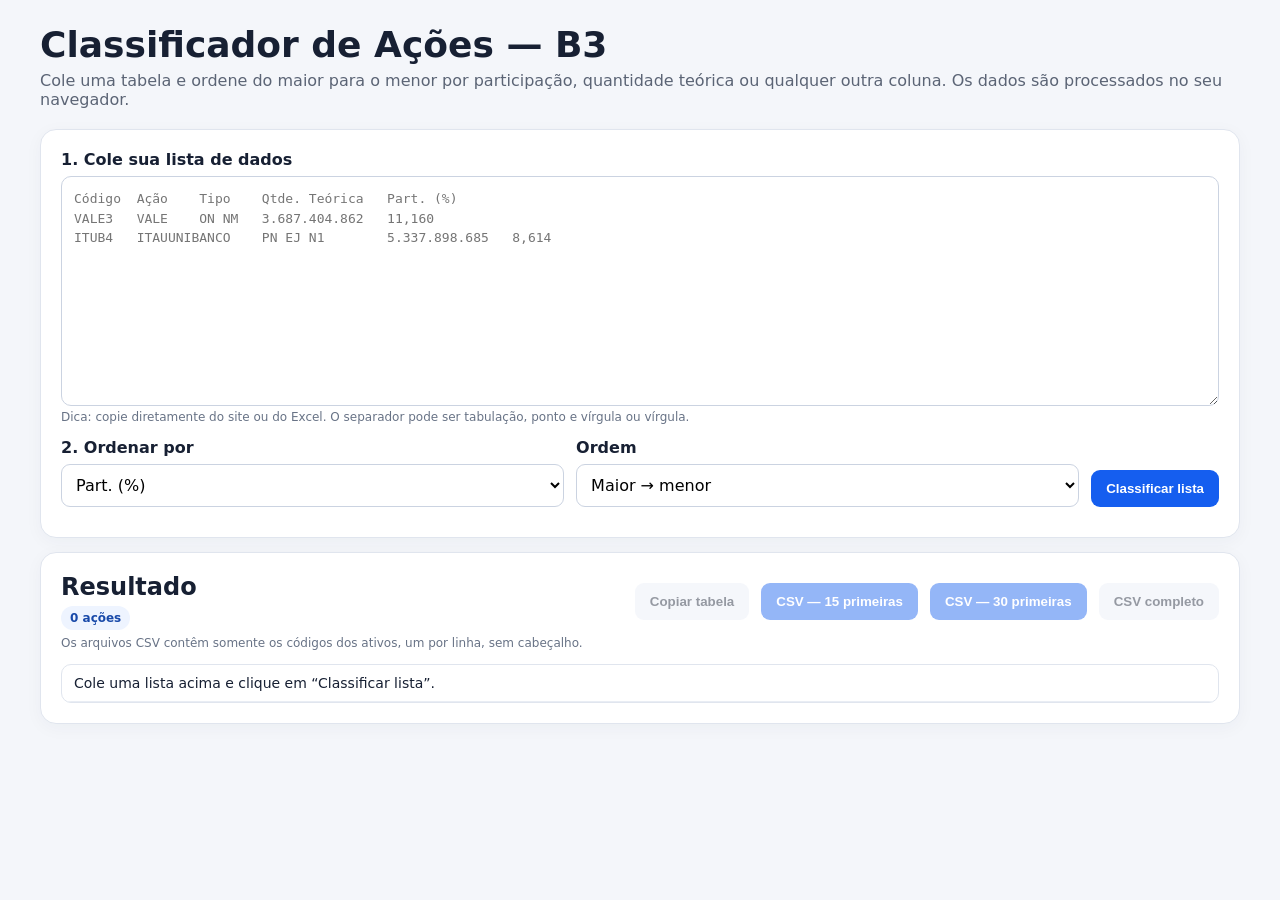
==== commit d772db51: "Rename classificador_acoes_b3.html to index.html" ====
--- a/index.html
+++ b/index.html
@@ -1,59 +1,546 @@
-<!DOCTYPE html>
-<html lang="pt-br">
-<head>
-  <meta charset="UTF-8">
-  <meta name="viewport" content="width=device-width, initial-scale=1.0">
-  <title>Rank Leitores de Ponta - Desafio Jovem</title>
-  <link href="https://fonts.googleapis.com/css2?family=Poppins:wght@700;800&family=Roboto:wght@400;700&display=swap" rel="stylesheet">
- <link rel="stylesheet" href="Css/styles.css">
-</head>
-<body>
-  <div class="particles" id="particles"></div>
-
-  <header>
-    <div onclick="showRanking()">Ranking</div>
-    <div onclick="showRules()">Regras</div>
-  </header>
-
-  <h1>🏆 RANK BERIT 2025🏆</h1>
-  <div class="last-updated"><span id="last-updated"></span></div>
-
-  <div class="custom-message" id="customMessage">
-    <div class="custom-message-content" id="customMessageContent">
-      Carregando mensagem personalizada...
-    </div>
-  </div>
-
-  <div class="ranking" id="ranking"></div>
-
-  <div class="rules" id="rules" style="display: none;">
-    <h2>📜 REGRAS DA COMPETIÇÃO</h2>
-    <ol>
-      <li><strong>Estudo da Bíblia:</strong> O estudo do livro indicado vale pontos (serão feitas perguntas no grupo do WhatsApp). </li>
-      <li><strong>Frequência:</strong> Nas atividades do clube e nos dias de culto.</li>
-      <li><strong>Apostila :</strong> Apostila terminada a tempo e bem Cuidada.</li>
-      <li><strong>Participação nos eventos:</strong> Desfiles, concursos e eventos na igreja.</li>
-      <li><strong>Cantinho da unidade: </strong> Cada item do cantinho da unidade vale 1 ponto.</li>
-      <li><strong>Culto:</strong> Presença no culto.</li>
-      <li><strong>Pontuação:</strong> Cada item vale 1 ponto.</li>
-      
-    </ol>
-  </div>
-
-  <footer>
-    <div>© <span id="current-year"></span> Clube Berit IASD - Todos os direitos reservados</div>
-    <div>Conteúdo protegido por leis de copyright. Proibida a reprodução total ou parcial sem autorização.</div>
-    <div class="footer-info">
-      <div>Criado por: <strong>Vinicio Gomes</strong></div>
-      <div>Versão: <strong>1.0.0</strong></div>
-    </div>
-  </footer>
-
-  <script src="java/script.js"></script>
-</body>
-</html>
-
-
-
-
-
+
+<!DOCTYPE html>
+<html lang="pt-BR">
+<head>
+<meta charset="UTF-8">
+<meta name="viewport" content="width=device-width, initial-scale=1">
+<title>Classificador de Ações — B3</title>
+
+<style>
+:root {
+  font-family: system-ui, -apple-system, Segoe UI, Roboto, Arial, sans-serif;
+  color: #172033;
+  background: #f4f6fa;
+}
+
+* { box-sizing: border-box; }
+
+body { margin: 0; padding: 24px; }
+
+.app { max-width: 1200px; margin: auto; }
+
+header { margin-bottom: 20px; }
+
+h1 {
+  margin: 0 0 6px;
+  font-size: clamp(25px, 4vw, 36px);
+}
+
+p { color: #5b6475; margin: 6px 0 14px; }
+
+.panel {
+  background: #fff;
+  border: 1px solid #e0e5ee;
+  border-radius: 16px;
+  padding: 20px;
+  margin: 14px 0;
+  box-shadow: 0 4px 18px #1b2b4a0a;
+}
+
+label {
+  display: block;
+  font-weight: 650;
+  margin-bottom: 7px;
+}
+
+textarea {
+  width: 100%;
+  min-height: 230px;
+  resize: vertical;
+  border: 1px solid #cbd3e1;
+  border-radius: 10px;
+  padding: 12px;
+  font: 13px/1.5 ui-monospace, SFMono-Regular, Consolas, monospace;
+}
+
+.controls {
+  display: flex;
+  gap: 12px;
+  flex-wrap: wrap;
+  align-items: end;
+  margin-top: 14px;
+}
+
+.field { min-width: 190px; flex: 1; }
+
+select, input {
+  width: 100%;
+  padding: 10px;
+  border: 1px solid #cbd3e1;
+  border-radius: 9px;
+  background: #fff;
+  font: inherit;
+}
+
+button {
+  border: 0;
+  border-radius: 9px;
+  padding: 11px 15px;
+  font-weight: 700;
+  cursor: pointer;
+  background: #155eef;
+  color: white;
+}
+
+button.secondary {
+  background: #e9eef8;
+  color: #172033;
+}
+
+button:disabled {
+  opacity: .45;
+  cursor: not-allowed;
+}
+
+.status { font-size: 14px; margin-top: 10px; }
+.error { color: #b42318; }
+.success { color: #067647; }
+
+.table-wrap {
+  overflow: auto;
+  max-height: 65vh;
+  border: 1px solid #e0e5ee;
+  border-radius: 10px;
+}
+
+table {
+  border-collapse: collapse;
+  width: 100%;
+  white-space: nowrap;
+  font-size: 14px;
+}
+
+th, td {
+  text-align: left;
+  padding: 10px 12px;
+  border-bottom: 1px solid #e9edf4;
+}
+
+th {
+  position: sticky;
+  top: 0;
+  background: #f0f4fa;
+  z-index: 1;
+}
+
+td.num {
+  text-align: right;
+  font-variant-numeric: tabular-nums;
+}
+
+tbody tr:hover { background: #f7f9fc; }
+
+.muted { font-size: 12px; color: #687386; }
+
+.result-head {
+  display: flex;
+  justify-content: space-between;
+  gap: 12px;
+  align-items: center;
+  flex-wrap: wrap;
+}
+
+.pill {
+  display: inline-block;
+  background: #eef4ff;
+  color: #1849a9;
+  padding: 5px 9px;
+  border-radius: 99px;
+  font-size: 12px;
+  font-weight: 700;
+}
+
+@media (max-width: 600px) {
+  body { padding: 12px; }
+  .panel { padding: 14px; }
+  .controls button { flex: 1; }
+}
+</style>
+</head>
+
+<body>
+<main class="app">
+
+<header>
+  <h1>Classificador de Ações — B3</h1>
+  <p>
+    Cole uma tabela e ordene do maior para o menor por participação,
+    quantidade teórica ou qualquer outra coluna. Os dados são
+    processados no seu navegador.
+  </p>
+</header>
+
+<section class="panel">
+  <label for="raw">1. Cole sua lista de dados</label>
+
+  <textarea id="raw" spellcheck="false"
+    placeholder="Código&#9;Ação&#9;Tipo&#9;Qtde. Teórica&#9;Part. (%)&#10;VALE3&#9;VALE&#9;ON NM&#9;3.687.404.862&#9;11,160&#10;ITUB4&#9;ITAUUNIBANCO&#9;PN EJ N1&#9;5.337.898.685&#9;8,614"></textarea>
+
+  <div class="muted">
+    Dica: copie diretamente do site ou do Excel.
+    O separador pode ser tabulação, ponto e vírgula ou vírgula.
+  </div>
+
+  <div class="controls">
+    <div class="field">
+      <label for="sortBy">2. Ordenar por</label>
+      <select id="sortBy">
+        <option value="4">Part. (%)</option>
+        <option value="3">Qtde. Teórica</option>
+        <option value="0">Código</option>
+        <option value="1">Ação</option>
+        <option value="2">Tipo</option>
+      </select>
+    </div>
+
+    <div class="field">
+      <label for="direction">Ordem</label>
+      <select id="direction">
+        <option value="desc">Maior → menor</option>
+        <option value="asc">Menor → maior</option>
+      </select>
+    </div>
+
+    <button id="run">Classificar lista</button>
+  </div>
+
+  <div id="status" class="status" role="status"></div>
+</section>
+
+<section class="panel">
+  <div class="result-head">
+    <div>
+      <h2 style="margin:0 0 5px">Resultado</h2>
+      <span id="count" class="pill">0 ações</span>
+    </div>
+
+    <div class="controls" style="margin:0">
+      <button id="copy" class="secondary" disabled>Copiar tabela</button>
+      <button id="csv15" disabled>CSV — 15 primeiras</button>
+      <button id="csv30" disabled>CSV — 30 primeiras</button>
+      <button id="csv" class="secondary" disabled>CSV completo</button>
+    </div>
+  </div>
+
+  <p class="muted">
+    Os arquivos CSV contêm somente os códigos dos ativos,
+    um por linha, sem cabeçalho.
+  </p>
+
+  <div class="table-wrap">
+    <table>
+      <thead id="thead"></thead>
+      <tbody id="tbody">
+        <tr>
+          <td>Cole uma lista acima e clique em “Classificar lista”.</td>
+        </tr>
+      </tbody>
+    </table>
+  </div>
+</section>
+
+</main>
+
+<script>
+const raw = document.querySelector('#raw');
+const sortBy = document.querySelector('#sortBy');
+const direction = document.querySelector('#direction');
+
+const statusEl = document.querySelector('#status');
+const thead = document.querySelector('#thead');
+const tbody = document.querySelector('#tbody');
+const count = document.querySelector('#count');
+
+let headers = [];
+let rows = [];
+
+function parseNumber(s) {
+  let x = String(s ?? '').trim().replace(/\s/g, '');
+
+  if (!x) return NaN;
+
+  if (x.includes(',') && x.includes('.')) {
+    x = x.replace(/\./g, '').replace(',', '.');
+  } else if (x.includes(',')) {
+    x = x.replace(',', '.');
+  } else if ((x.match(/\./g) || []).length > 1) {
+    x = x.replace(/\./g, '');
+  }
+
+  return Number(x);
+}
+
+function parseTable(text) {
+  const lines = text.trim().split(/\r?\n/).filter(x => x.trim());
+
+  if (lines.length < 2) {
+    throw new Error(
+      'Cole o cabeçalho e pelo menos uma linha de dados.'
+    );
+  }
+
+  const first = lines[0];
+
+  const delimiter = first.includes('\t')
+    ? '\t'
+    : (first.includes(';') ? ';' : ',');
+
+  const split = line =>
+    line.split(delimiter).map(x =>
+      x.trim().replace(/^["']|["']$/g, '')
+    );
+
+  const h = split(lines[0]);
+
+  if (h.length === 1) {
+    throw new Error(
+      'Não consegui identificar as colunas. ' +
+      'Copie a tabela com tabulações entre as colunas.'
+    );
+  }
+
+  let data = lines.slice(1)
+    .map(split)
+    .filter(r => r.some(v => v !== ''));
+
+  data = data.map(r => {
+    while (r.length < h.length) r.push('');
+    return r.slice(0, h.length);
+  });
+
+  return { h, data };
+}
+
+function numericColumn(header) {
+  const s = header.toLocaleLowerCase('pt-BR');
+
+  return /qtde|quantidade|part\.|particip|peso|valor|preço|preco|volume|%/.test(s);
+}
+
+function classify() {
+  try {
+    const parsed = parseTable(raw.value);
+
+    headers = parsed.h;
+    rows = parsed.data;
+
+    const col = Number(sortBy.value);
+    const dir = direction.value === 'desc' ? -1 : 1;
+
+    if (col >= headers.length) {
+      throw new Error(
+        'A coluna selecionada não existe nesta lista. ' +
+        'Escolha outra coluna.'
+      );
+    }
+
+    const decorated = rows.map((r, i) => ({ r, i }));
+
+    decorated.sort((a, b) => {
+      const av = a.r[col] ?? '';
+      const bv = b.r[col] ?? '';
+
+      let cmp;
+
+      if (numericColumn(headers[col])) {
+        const an = parseNumber(av);
+        const bn = parseNumber(bv);
+
+        cmp =
+          Number.isNaN(an) && Number.isNaN(bn) ? 0 :
+          Number.isNaN(an) ? 1 :
+          Number.isNaN(bn) ? -1 :
+          an - bn;
+      } else {
+        cmp = av.localeCompare(
+          bv,
+          'pt-BR',
+          { numeric: true, sensitivity: 'base' }
+        );
+      }
+
+      return cmp === 0 ? a.i - b.i : cmp * dir;
+    });
+
+    rows = decorated.map(x => x.r);
+
+    render();
+
+    statusEl.className = 'status success';
+    statusEl.textContent = 'Lista classificada com sucesso.';
+
+  } catch (e) {
+    statusEl.className = 'status error';
+    statusEl.textContent = e.message;
+  }
+}
+
+function render() {
+  thead.innerHTML =
+    '<tr>' +
+    headers.map(h => '<th>' + escapeHtml(h) + '</th>').join('') +
+    '</tr>';
+
+  tbody.innerHTML = rows.map(r =>
+    '<tr>' +
+    r.map((v, i) =>
+      '<td class="' +
+      (numericColumn(headers[i]) ? 'num' : '') +
+      '">' + escapeHtml(v) + '</td>'
+    ).join('') +
+    '</tr>'
+  ).join('');
+
+  count.textContent =
+    rows.length + ' ' +
+    (rows.length === 1 ? 'linha' : 'linhas');
+
+  document.querySelector('#copy').disabled = !rows.length;
+  document.querySelector('#csv').disabled = !rows.length;
+  document.querySelector('#csv15').disabled = !rows.length;
+  document.querySelector('#csv30').disabled = !rows.length;
+}
+
+function escapeHtml(s) {
+  return String(s ?? '').replace(/[&<>"']/g, c => ({
+    '&': '&amp;',
+    '<': '&lt;',
+    '>': '&gt;',
+    '"': '&quot;',
+    "'": '&#39;'
+  }[c]));
+}
+
+function tableText() {
+  return [headers, ...rows]
+    .map(r => r.map(v => String(v).replace(/\t/g, ' ')).join('\t'))
+    .join('\n');
+}
+
+document.querySelector('#run').addEventListener('click', classify);
+
+sortBy.addEventListener('change', () => {
+  if (rows.length) {
+    statusEl.textContent =
+      'Clique em “Classificar lista” para aplicar a nova coluna.';
+  }
+});
+
+direction.addEventListener('change', () => {
+  if (rows.length) {
+    statusEl.textContent =
+      'Clique em “Classificar lista” para aplicar a nova ordem.';
+  }
+});
+
+document.querySelector('#copy').addEventListener('click', async () => {
+  try {
+    await navigator.clipboard.writeText(tableText());
+
+    statusEl.className = 'status success';
+    statusEl.textContent =
+      'Tabela copiada. Cole no Excel ou onde quiser.';
+
+  } catch (e) {
+    statusEl.className = 'status error';
+    statusEl.textContent =
+      'Não foi possível copiar automaticamente. ' +
+      'Se necessário, selecione e copie a tabela.';
+  }
+});
+
+/*
+ * EXPORTAÇÃO PARA LISTA DE ATIVOS
+ * Somente códigos, um por linha.
+ * Sem cabeçalho, aspas ou separadores de colunas.
+ */
+function downloadCsv(limit, filename) {
+  try {
+    const selected = limit
+      ? rows.slice(0, limit)
+      : rows;
+
+    function normalize(value) {
+      return String(value ?? '')
+        .normalize('NFD')
+        .replace(/[\u0300-\u036f]/g, '')
+        .trim()
+        .toLowerCase();
+    }
+
+    const codeHeaders = [
+      'codigo',
+      'ticker',
+      'ativo',
+      'simbolo',
+      'papel',
+      'codigo do ativo',
+      'codigo de negociacao'
+    ];
+
+    const codeIndex = headers.findIndex(header =>
+      codeHeaders.includes(normalize(header))
+    );
+
+    if (codeIndex === -1) {
+      throw new Error(
+        'Não encontrei a coluna de códigos. ' +
+        'Verifique se o cabeçalho contém Código, Ticker ou Ativo.'
+      );
+    }
+
+    const codes = selected
+      .map(row => String(row[codeIndex] ?? '').trim())
+      .filter(code => code !== '')
+      .map(code => code.replace(/[\r\n]+/g, ''));
+
+    if (codes.length === 0) {
+      throw new Error('Não há códigos de ativos para exportar.');
+    }
+
+    // UTF-8 sem BOM: somente os códigos e as quebras de linha.
+    const content = codes.join('\r\n') + '\r\n';
+
+    const blob = new Blob([content], {
+      type: 'text/csv;charset=utf-8;'
+    });
+
+    const url = URL.createObjectURL(blob);
+    const a = document.createElement('a');
+
+    a.href = url;
+    a.download = filename;
+    a.style.display = 'none';
+
+    document.body.appendChild(a);
+    a.click();
+    a.remove();
+
+    setTimeout(() => URL.revokeObjectURL(url), 2000);
+
+    statusEl.className = 'status success';
+    statusEl.textContent =
+      'Arquivo gerado: ' + filename +
+      ' (' + codes.length + ' códigos exportados).';
+
+  } catch (e) {
+    statusEl.className = 'status error';
+    statusEl.textContent = e.message;
+  }
+}
+
+document.querySelector('#csv15').addEventListener('click', () =>
+  downloadCsv(15, 'ranking-acoes-b3-top-15.csv')
+);
+
+document.querySelector('#csv30').addEventListener('click', () =>
+  downloadCsv(30, 'ranking-acoes-b3-top-30.csv')
+);
+
+document.querySelector('#csv').addEventListener('click', () =>
+  downloadCsv(null, 'ranking-acoes-b3-completo.csv')
+);
+</script>
+
+</body>
+</html>
